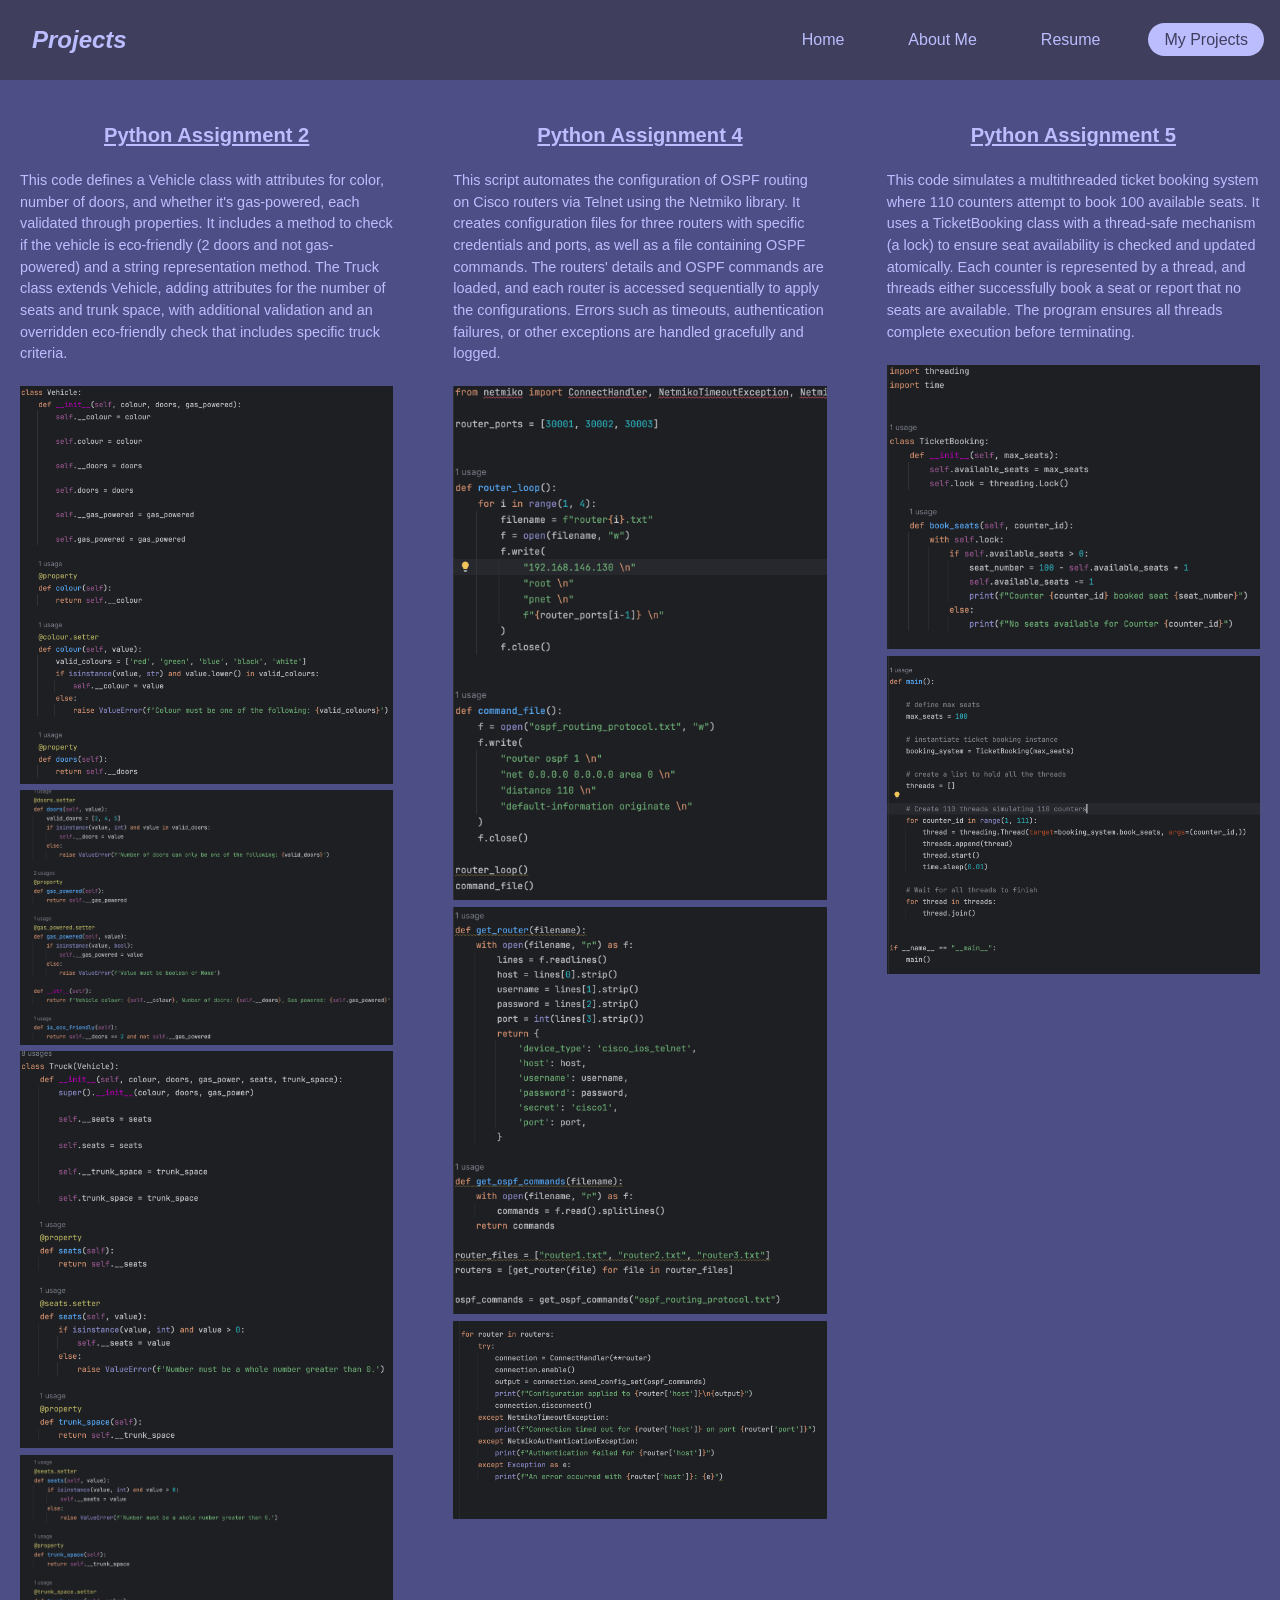
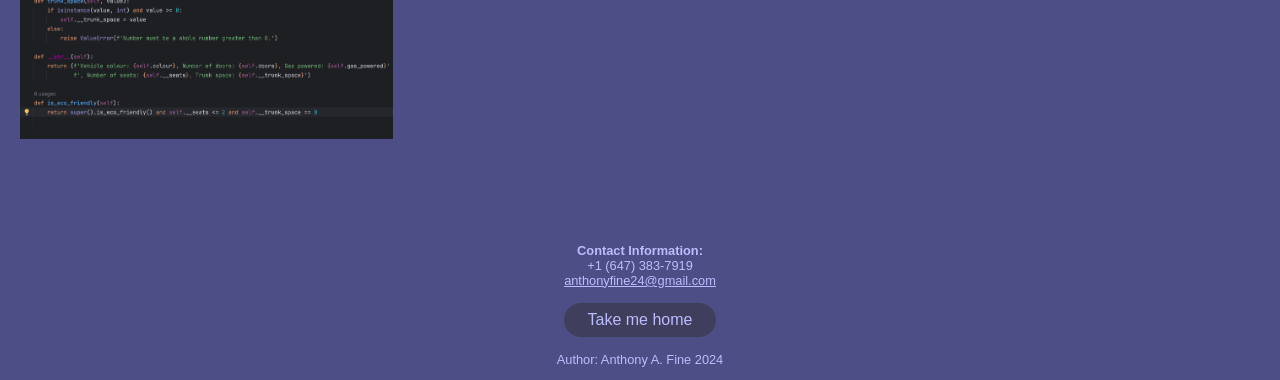
==== projects.html @ bc38f541 "Initial Website Upload Initial upload of the entire website with all the assets." ====
<!DOCTYPE html>
<html lang="en">

<head>
    <meta charset="UTF-8">
    <title>Portfolio</title>
    <meta name="description" content="Portfolio">
    <meta name="keywords" content="Portfolio">
    <meta name="author" content="Anthony Fine">
    <link href="assets/img/placeholder.png" rel="shortcut icon">
    <link rel="stylesheet" type="text/css" href="assets/css/main.css" title="main"/>
</head>

<body>

<nav>
    <div class="title">Projects</div>
    <ul class="nav_bar" id="nav_bar">
        <li class="items"><a href="index.html">Home</a></li>
        <li class="items"><a href="about.html">About Me</a></li>
        <li class="items"><a href="resume.html">Resume</a></li>
        <li class="items"><a href="projects.html" class="active">My Projects</a></li>
    </ul>
</nav>



<div class="projects-container">
    <div class="projects-items">
        <h2>Python Assignment 2</h2>
        <p>
            This code defines a Vehicle class with attributes for color, number of doors, and whether it's gas-powered,
            each validated through properties. It includes a method to check if the vehicle is eco-friendly
            (2 doors and not gas-powered) and a string representation method. The Truck class extends Vehicle,
            adding attributes for the number of seats and trunk space, with additional validation and an overridden
            eco-friendly check that includes specific truck criteria.
        </p>
        <br>
        <p><img src="assets/img/assignment_2.png" alt="Assignment 2" class="me"></p>
        <p><img src="assets/img/assignment_2.1.png" alt="Assignment 2" class="me"></p>
        <p><img src="assets/img/assignment_2.2.png" alt="Assignment 2" class="me"></p>
        <p><img src="assets/img/assignment_2.3.png" alt="Assignment 2" class="me"></p>
    </div>
    <div class="projects-items">
        <h2>Python Assignment 4</h2>
        <p>
            This script automates the configuration of OSPF routing on Cisco routers via Telnet using the Netmiko
            library. It creates configuration files for three routers with specific credentials and ports, as well as
            a file containing OSPF commands. The routers' details and OSPF commands are loaded, and each router is
            accessed sequentially to apply the configurations. Errors such as timeouts, authentication failures, or
            other exceptions are handled gracefully and logged.
        </p>
        <br>
        <p><img src="assets/img/assignment_4.png" alt="Assignment 4" class="me"></p>
        <p><img src="assets/img/assignment_4.1.png" alt="Assignment 4" class="me"></p>
        <p><img src="assets/img/assignment_4.2.png" alt="Assignment 4" class="me"></p>
    </div>
    <div class="projects-items">
        <h2>Python Assignment 5</h2>
        <p>
            This code simulates a multithreaded ticket booking system where 110 counters attempt to book 100 available
            seats. It uses a TicketBooking class with a thread-safe mechanism (a lock) to ensure seat availability is
            checked and updated atomically. Each counter is represented by a thread, and threads either successfully
            book a seat or report that no seats are available. The program ensures all threads complete execution
            before terminating.
        </p>
        <br>
        <p><img src="assets/img/assignment_5.png" alt="Assignment 5" class="me"></p>
        <p><img src="assets/img/assignment_5.1.png" alt="Assignment 5" class="me"></p>
    </div>
</div>

<footer id="footer">
    <p><strong>Contact Information:</strong></p>
    <p>+1 (647) 383-7919</p>
    <p><a href="mailto:anthonyfine24@gmail.com" style="color: #BCBDFF">anthonyfine24@gmail.com</a></p>
    <br>
    <button onclick="location.href='index.html'">Take me home</button>
    <br>
    <br>
    <p>Author: Anthony A. Fine 2024</p>
</footer>

</body>
</html>
---- assets/css/main.css ----
/* General css for the design of the home page and all other pages */
*{
    margin: 0;
    padding: 0;
    box-sizing: border-box;
}

footer {
    color: #BCBDFF;
    background-color: #4E4E86;
    font-size: 0.8rem;
    font-weight: lighter;
    justify-content: center;
    text-align: center;
    padding: 1em;
}

body, html {
    height: 100%;
    font-family: Arial, sans-serif;
    background-color: #4E4E86;
}

/* CSS for the navigation bar and the buttons */
.title {
    color: #BCBDFF;
    font-size: 1.5rem;
    font-weight: bold;
    font-style: italic;
    padding: 0 2rem;
}

nav {
    height: 80px;
    overflow: hidden;
    background-color: #3F3E5D;
    display: flex;
    justify-content: space-between;
    align-items: center;
    padding: 0 calc((100vw - 1300px) / 2);
}

.nav_bar{
    list-style: none;
    display: flex;
    overflow: hidden;
    justify-content: space-between;
    align-content: center;
}

nav li{
    text-align: center;
    text-decoration: none;
    padding: 0.5rem 1rem;
}

.items a{
    text-decoration: none;
    border-radius: 20px;
    padding: 0.5rem 1rem;
    color: #BCBDFF;
}

.items a:hover{
    color: #3F3E5D;
    background: #BCBDFF;
}

nav ul li a.active {
    color: #3F3E5D;
    background-color: #BCBDFF;
}

button {
    padding: 0.5rem 1.5rem;
    font-size: 1rem;
    border: none;
    color: #BCBDFF;
    background: #3F3E5D;
    cursor: pointer;
    border-radius: 30px;
}

button:hover{
    background: #BCBDFF;
    color: #3F3E5D;
}

/* CSS for general content in all pages*/

.content {
    background-color: #4E4E86;
}

.content-container {
    display: grid;
    grid-template-columns: 1fr 1fr;
    min-height: 100vh;
    padding: 3rem calc((100vw - 1300px) / 2);
}

/* css for the index home page */

.content-left {
    display: flex;
    flex-direction: column;
    justify-content: center;
    align-items: flex-start;
    color: #BCBDFF;
    padding: 0 2rem;
    margin: 0 2rem;
    text-align: justify;
}

.content-left h1 {
    margin-bottom: 1rem;
    font-size: 3rem;
}

.content-left p {
    margin-bottom: 2rem;
    font-size: 1.5rem;
    line-height: 1.5;
}

.content-right {
    display: flex;
    justify-content: center;
    align-items: center;
    padding: 0 2rem;
    margin: 0 2rem;

}

.me {
    width: 100%;
    height: 100%;
}

/* css for the about page */

.content-la {
    display: flex;
    flex-direction: column;
    justify-content: flex-start;
    align-items: flex-start;
    color: #BCBDFF;
    padding: 0 2rem;
    text-align: justify;
}

.content-la h1 {
    margin-bottom: 1rem;
    font-size: 2rem;
    text-decoration: underline;
}

.content-la p {
    margin-bottom: 2rem;
    font-size: 1.3rem;
    line-height: 1.5;
}

.content-la ul{
    margin-bottom: 2rem;
    padding-left: 3rem;
    font-size: 1.3rem;
    line-height: 1.5;
}

.content-la ol {
    padding-left: 3rem;
    padding-bottom: 2rem;
    font-size: 1.1rem;
    line-height: 2;
}

.content-ra {
    display: flex;
    flex-direction: column;
    justify-content: flex-start;
    align-items: flex-start;
    color: #BCBDFF;
    padding: 0 2rem;
    text-align: justify;
}

.content-ra h1 {
    margin-bottom: 1rem;
    font-size: 2rem;
    text-decoration: underline;
}

.content-ra p {
    margin-bottom: 2rem;
    font-size: 1.3rem;
    line-height: 1.5;
}

/* css for the resume page */

h1{
    margin: 10px;
    padding: 20px;
    color: #BCBDFF;
    text-decoration: underline;
    font-size: 2em;
}

.contact-container{
    display: grid;
    grid-template-columns: repeat(3, 1fr);
    gap: 20px;
    font-size: 1.2rem;
}

.contact-items{
    padding: 20px;
    border-radius: 4px;
    text-align: center;
    color: #BCBDFF;
}

.highlight-container{
    margin-bottom: 0;
    margin-left: 4rem;
    font-size: 1.2rem;
    line-height: 1.5;
    color: #BCBDFF;
}

.highlight-items{
    padding: 20px;
    border-radius: 4px;
    color: #BCBDFF;
}

.environments-container{
    display: grid;
    grid-template-columns: repeat(2, 1fr);
    gap: 20px;
    margin-bottom: 0;
    margin-left: 4rem;
    font-size: 1.2rem;
    line-height: 1.5;
    color: #BCBDFF;
}

.environment-items{
    display: flex;
    padding: 20px;
    border-radius: 4px;
    color: #BCBDFF;
}

.experience-container{
    display: grid;
    grid-template-columns: repeat(3, 1fr);
    gap: 20px;
    margin-bottom: 4rem;
    margin-left: 4rem;
    font-size: 0.90rem;
    line-height: 1.5;
    color: #BCBDFF;
}

.experience-items{
    color: #BCBDFF;
}

h2{
    padding: 20px;
    color: #BCBDFF;
    text-decoration: underline;
    text-align: center;
    font-size: 1.4em;
}
.post-secondary{
    display: grid;
    grid-template-columns: repeat(2, 1fr);
    gap: 20px;
}

.high-school{
    display: grid;
    grid-template-columns: repeat(2, 1fr);
    gap: 20px;
}

.education-items{
    padding: 20px;
    border-radius: 4px;
    text-align: center;
    font-size: 1.2rem;
    color: #BCBDFF;
}

.projects-container{
    display: grid;
    grid-template-columns: repeat(3, 1fr);
    gap: 20px;
    margin-bottom: 4rem;
    font-size: 0.90rem;
    line-height: 1.5;
    color: #BCBDFF;
}

.projects-items{
    padding: 20px;
    color: #BCBDFF;
}
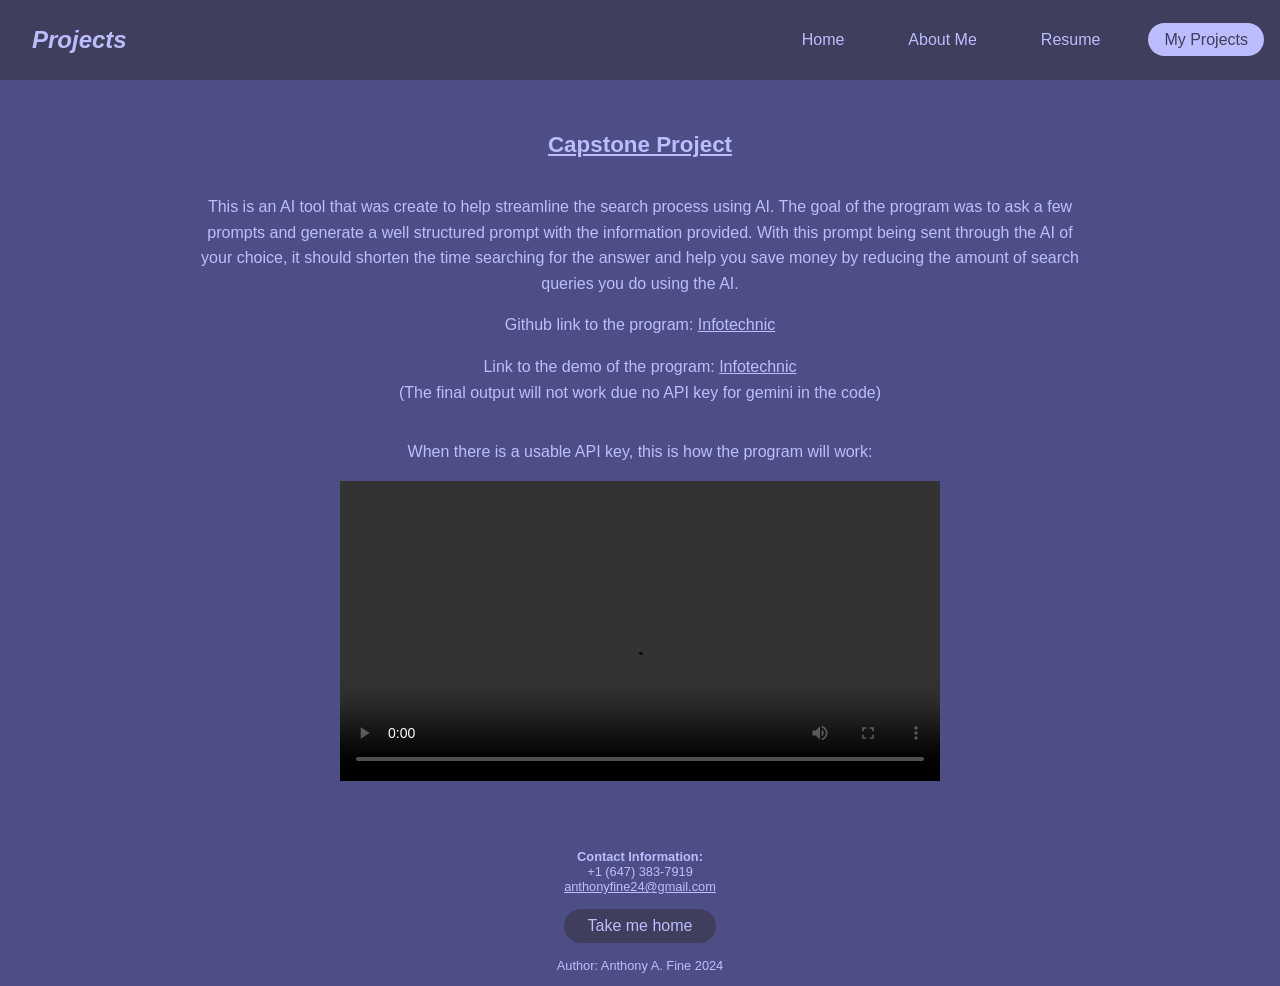
==== commit 72af7fcf: "Changed content of the projects.html Added a description of the capstone project and what it plans t" ====
--- a/projects.html
+++ b/projects.html
@@ -27,46 +27,23 @@
 
 <div class="projects-container">
     <div class="projects-items">
-        <h2>Python Assignment 2</h2>
+        <h2>Capstone Project</h2>
         <p>
-            This code defines a Vehicle class with attributes for color, number of doors, and whether it's gas-powered,
-            each validated through properties. It includes a method to check if the vehicle is eco-friendly
-            (2 doors and not gas-powered) and a string representation method. The Truck class extends Vehicle,
-            adding attributes for the number of seats and trunk space, with additional validation and an overridden
-            eco-friendly check that includes specific truck criteria.
+            This is an AI tool that was create to help streamline the search process using AI. 
+            The goal of the program was to ask a few prompts and generate a well structured prompt with the information provided. 
+            With this prompt being sent through the AI of your choice, it should shorten the time searching for the answer and help you save money by reducing the amount of search queries you do using the AI.
+        </p>
+        <p>
+            Github link to the program: <a href="https://github.com/anthonyfine24/Infotechnic" style="color: #BCBDFF">Infotechnic</a>
+        </p>
+        <p>
+            Link to the demo of the program: <a href="https://anthonyfine24.github.io/Infotechnic/" style="color: #BCBDFF">Infotechnic</a> 
+        <br>
+            (The final output will not work due no API key for gemini in the code)
         </p>
         <br>
-        <p><img src="assets/img/assignment_2.png" alt="Assignment 2" class="me"></p>
-        <p><img src="assets/img/assignment_2.1.png" alt="Assignment 2" class="me"></p>
-        <p><img src="assets/img/assignment_2.2.png" alt="Assignment 2" class="me"></p>
-        <p><img src="assets/img/assignment_2.3.png" alt="Assignment 2" class="me"></p>
-    </div>
-    <div class="projects-items">
-        <h2>Python Assignment 4</h2>
-        <p>
-            This script automates the configuration of OSPF routing on Cisco routers via Telnet using the Netmiko
-            library. It creates configuration files for three routers with specific credentials and ports, as well as
-            a file containing OSPF commands. The routers' details and OSPF commands are loaded, and each router is
-            accessed sequentially to apply the configurations. Errors such as timeouts, authentication failures, or
-            other exceptions are handled gracefully and logged.
-        </p>
-        <br>
-        <p><img src="assets/img/assignment_4.png" alt="Assignment 4" class="me"></p>
-        <p><img src="assets/img/assignment_4.1.png" alt="Assignment 4" class="me"></p>
-        <p><img src="assets/img/assignment_4.2.png" alt="Assignment 4" class="me"></p>
-    </div>
-    <div class="projects-items">
-        <h2>Python Assignment 5</h2>
-        <p>
-            This code simulates a multithreaded ticket booking system where 110 counters attempt to book 100 available
-            seats. It uses a TicketBooking class with a thread-safe mechanism (a lock) to ensure seat availability is
-            checked and updated atomically. Each counter is represented by a thread, and threads either successfully
-            book a seat or report that no seats are available. The program ensures all threads complete execution
-            before terminating.
-        </p>
-        <br>
-        <p><img src="assets/img/assignment_5.png" alt="Assignment 5" class="me"></p>
-        <p><img src="assets/img/assignment_5.1.png" alt="Assignment 5" class="me"></p>
+        <p>When there is a usable API key, this is how the program will work:</p>
+        <p><video controls width="600"><source src="assets/video/Infotechnik.mp4" alt="Capstone Demonstration" type="video/mp4"></video></p>
     </div>
 </div>
 
--- a/assets/css/main.css
+++ b/assets/css/main.css
@@ -134,7 +134,7 @@
 
 .me {
     width: 100%;
-    height: 100%;
+    height: auto;
 }
 
 /* css for the about page */
@@ -296,16 +296,24 @@
 }
 
 .projects-container{
-    display: grid;
-    grid-template-columns: repeat(3, 1fr);
-    gap: 20px;
-    margin-bottom: 4rem;
-    font-size: 0.90rem;
-    line-height: 1.5;
+    display: flex;
+    justify-content: center;
+    padding: 2rem;
     color: #BCBDFF;
 }
 
 .projects-items{
-    padding: 20px;
-    color: #BCBDFF;
+    max-width: 900px;
+    width: 100%;
+    text-align: center;
+    color: #BCBDFF;
+}
+
+.projects-items h2 {
+    margin-bottom: 1rem;
+}
+
+.projects-items p {
+    margin-bottom: 1rem;
+    line-height: 1.6;
 }
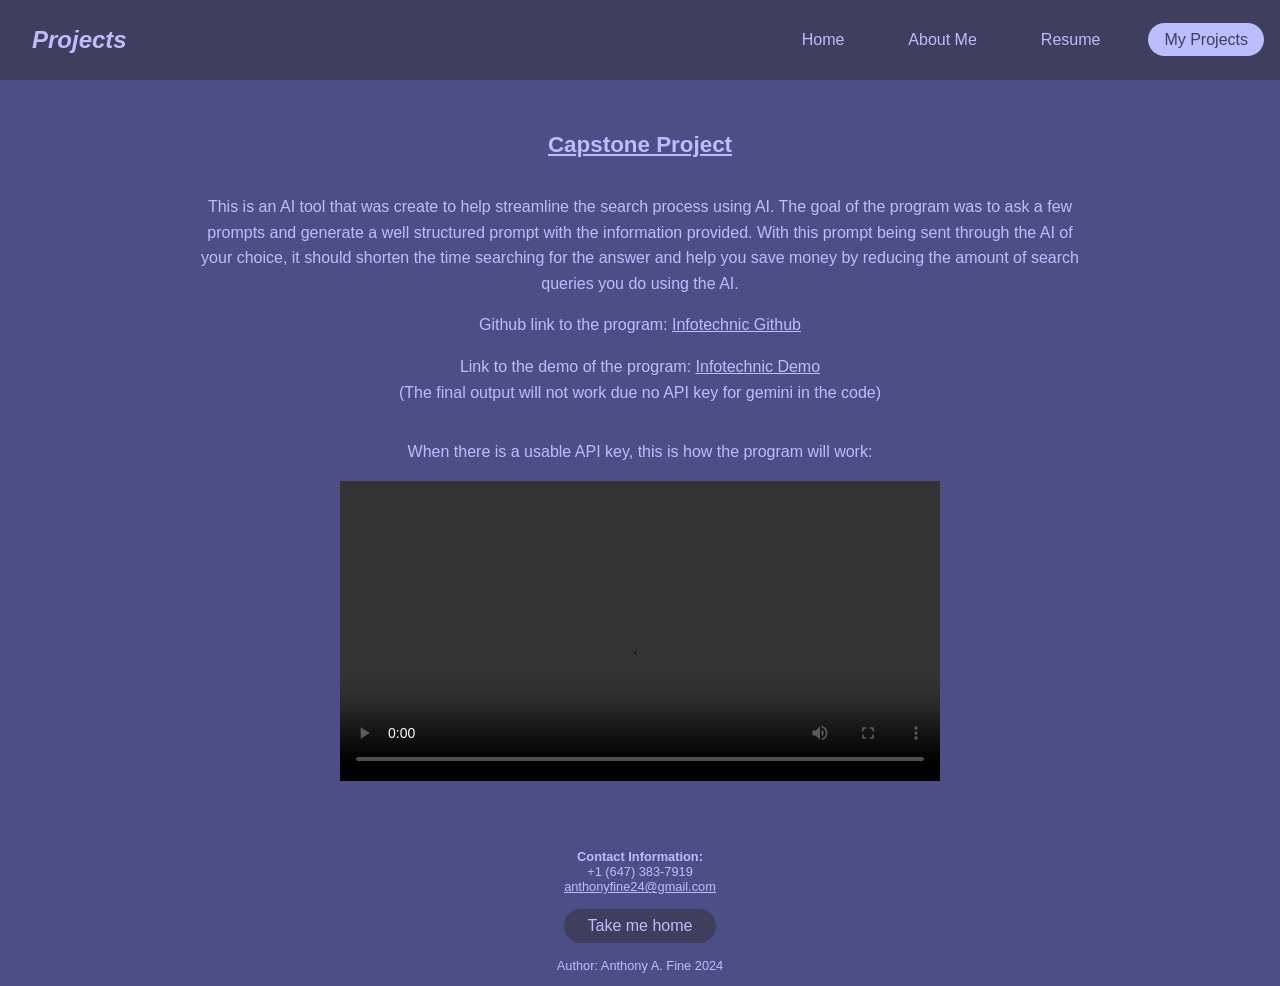
==== commit 8c3b3bb0: "Link adjustment Changed the links to be more clear where each one takes you." ====
--- a/projects.html
+++ b/projects.html
@@ -34,10 +34,10 @@
             With this prompt being sent through the AI of your choice, it should shorten the time searching for the answer and help you save money by reducing the amount of search queries you do using the AI.
         </p>
         <p>
-            Github link to the program: <a href="https://github.com/anthonyfine24/Infotechnic" style="color: #BCBDFF">Infotechnic</a>
+            Github link to the program: <a href="https://github.com/anthonyfine24/Infotechnic" style="color: #BCBDFF">Infotechnic Github</a>
         </p>
         <p>
-            Link to the demo of the program: <a href="https://anthonyfine24.github.io/Infotechnic/" style="color: #BCBDFF">Infotechnic</a> 
+            Link to the demo of the program: <a href="https://anthonyfine24.github.io/Infotechnic/" style="color: #BCBDFF">Infotechnic Demo</a> 
         <br>
             (The final output will not work due no API key for gemini in the code)
         </p>
